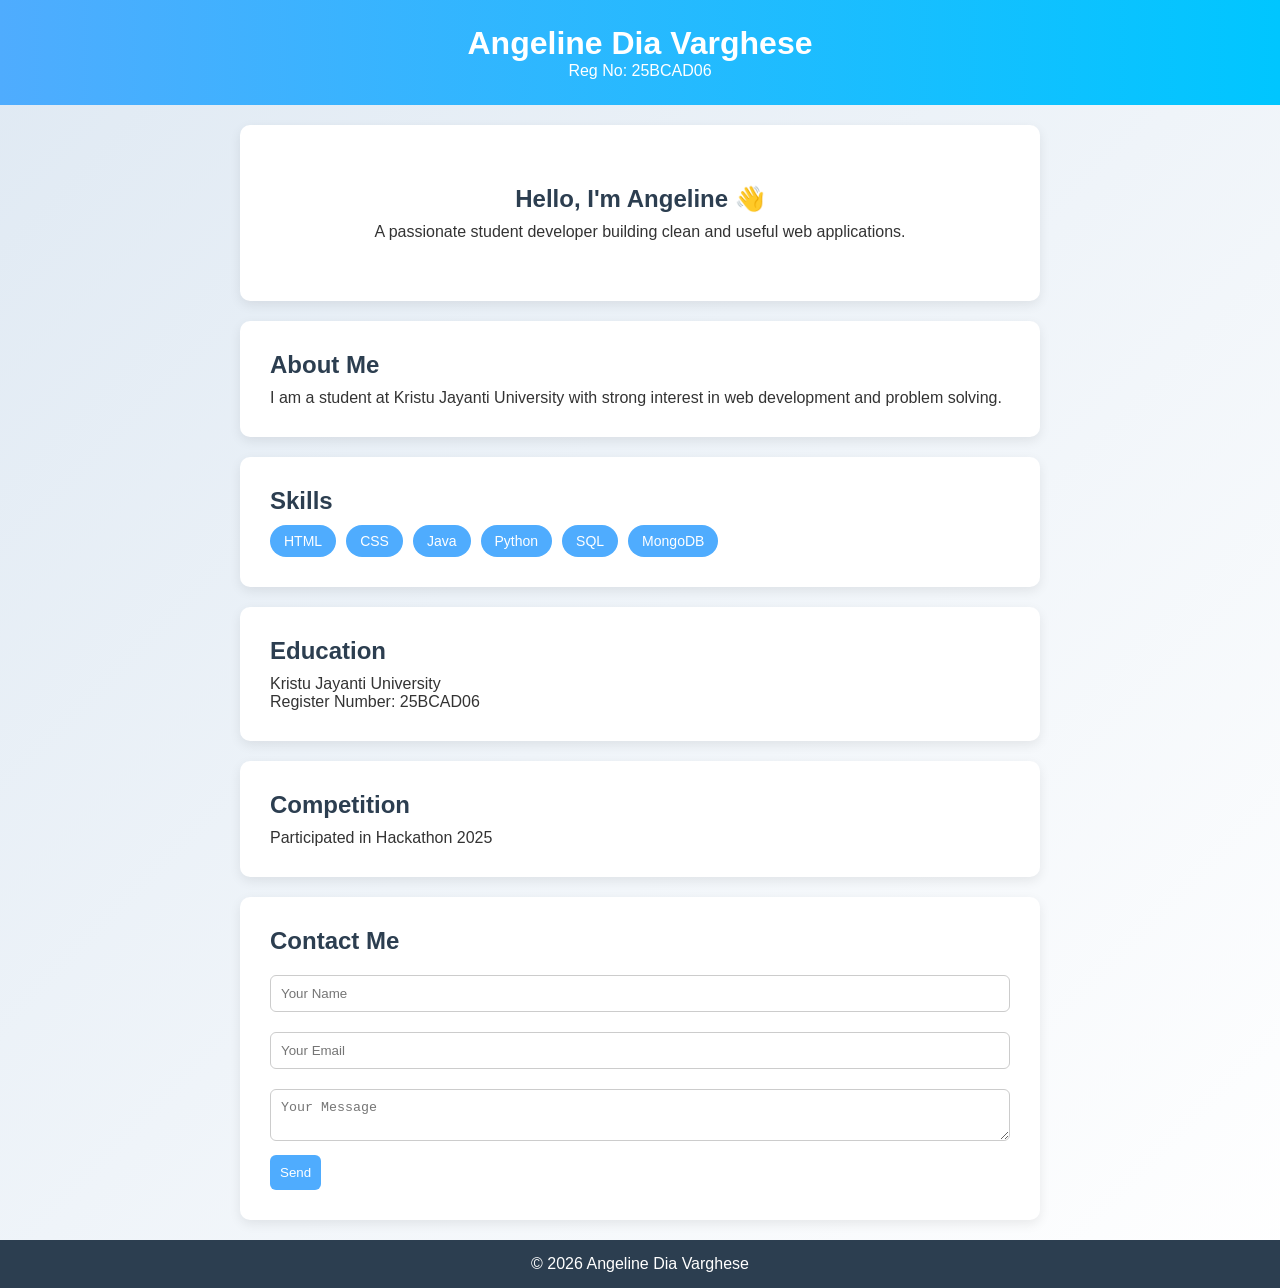
==== templates/aarya.html @ 2c51498a "Add files via upload" ====
<!DOCTYPE html>
<html lang="en">
<head>
    <meta charset="UTF-8">
    <title>Angeline Portfolio</title>
    <link rel="stylesheet" href="/static/style.css">
</head>
<body>

<header>
    <h1>Angeline Dia Varghese </h1>
    <p>Reg No: 25BCAD06</p>
</header>

<section class="hero">
    <h2>Hello, I'm Angeline 👋</h2>
    <p>A passionate student developer building clean and useful web applications.</p>
</section>

<section>
    <h2>About Me</h2>
    <p>I am a student at Kristu Jayanti University with strong interest in web development and problem solving.</p>
</section>

<section>
    <h2>Skills</h2>
    <div class="skills">
        <span>HTML</span>
        <span>CSS</span>
        <span>Java</span>
        <span>Python</span>
        <span>SQL</span>
        <span>MongoDB</span>
    </div>
</section>

<section>
    <h2>Education</h2>
    <p>Kristu Jayanti University</p>
    <p>Register Number: 25BCAD06</p>
</section>

<section>
    <h2>Competition</h2>
    <p>Participated in Hackathon 2025</p>
</section>

<section>
    <h2>Contact Me</h2>
    <form id="contactForm">
        <input type="text" id="name" placeholder="Your Name" required>
        <input type="email" id="email" placeholder="Your Email" required>
        <textarea id="message" placeholder="Your Message" required></textarea>
        <button type="submit">Send</button>
    </form>
    <p id="response"></p>
</section>

<footer>
    <p>© 2026 Angeline Dia Varghese</p>
</footer>

<script src="/static/script.js"></script>
</body>
</html>
---- static/style.css ----
/* Global */
* {
    margin: 0;
    padding: 0;
    box-sizing: border-box;
    transition: all 0.3s ease;
}

body {
    font-family: 'Segoe UI', sans-serif;
    background: linear-gradient(135deg, #dfe9f3, #ffffff);
    color: #333;
}

/* Header */
header {
    background: linear-gradient(90deg, #4facfe, #00c6ff);
    color: white;
    text-align: center;
    padding: 25px;
}

header:hover {
    letter-spacing: 1px;
}

/* Hero Section */
.hero {
    text-align: center;
    padding: 60px 20px;
}

/* Sections (Card Style) */
section {
    background: white;
    margin: 20px auto;
    padding: 30px;
    max-width: 800px;
    border-radius: 10px;
    box-shadow: 0 4px 12px rgba(0,0,0,0.08);

    opacity: 0;
    transform: translateY(20px);
}

/* Hover Lift Effect */
section:hover {
    transform: translateY(-5px);
    box-shadow: 0 8px 18px rgba(0,0,0,0.12);
}

/* Headings */
h2 {
    color: #2c3e50;
    margin-bottom: 10px;
}

/* Skills */
.skills {
    display: flex;
    flex-wrap: wrap;
    gap: 10px;
}

.skills span {
    background: #4facfe;
    color: white;
    padding: 8px 14px;
    border-radius: 20px;
    font-size: 14px;
}

.skills span:hover {
    transform: scale(1.1);
}

/* Form */
form input, form textarea {
    width: 100%;
    margin: 10px 0;
    padding: 10px;
    border: 1px solid #ccc;
    border-radius: 6px;
}

/* Button */
button {
    background: #4facfe;
    color: white;
    padding: 10px;
    border: none;
    border-radius: 6px;
    cursor: pointer;
}

button:hover {
    background: #3a8de0;
    transform: scale(1.05);
}

/* Footer */
footer {
    text-align: center;
    padding: 15px;
    background: #2c3e50;
    color: white;
    margin-top: 20px;
}

/* Animation Keyframes */
@keyframes fadeUp {
    to {
        opacity: 1;
        transform: translateY(0);
    }
}
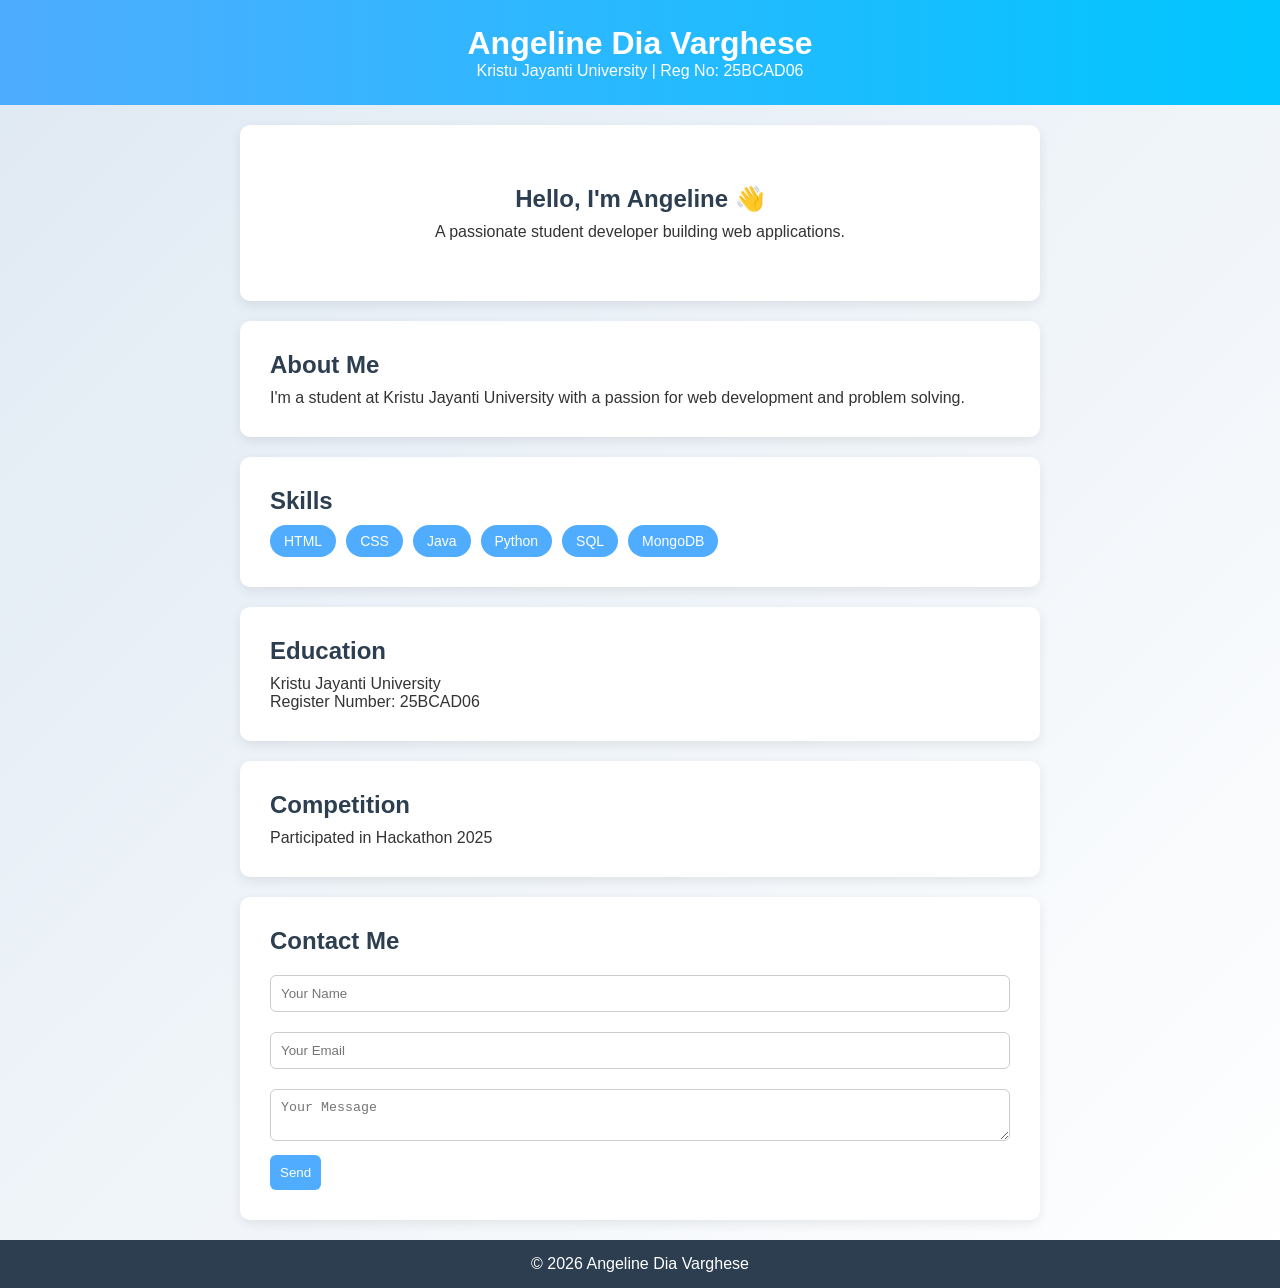
==== commit 785076cd: "Update aarya.html" ====
--- a/templates/aarya.html
+++ b/templates/aarya.html
@@ -2,24 +2,24 @@
 <html lang="en">
 <head>
     <meta charset="UTF-8">
-    <title>Angeline Portfolio</title>
+    <title>Angeline Dia Varghese Portfolio</title>
     <link rel="stylesheet" href="/static/style.css">
 </head>
 <body>
 
 <header>
-    <h1>Angeline Dia Varghese </h1>
-    <p>Reg No: 25BCAD06</p>
+    <h1>Angeline Dia Varghese</h1>
+    <p>Kristu Jayanti University | Reg No: 25BCAD06</p>
 </header>
 
 <section class="hero">
     <h2>Hello, I'm Angeline 👋</h2>
-    <p>A passionate student developer building clean and useful web applications.</p>
+    <p>A passionate student developer building web applications.</p>
 </section>
 
 <section>
     <h2>About Me</h2>
-    <p>I am a student at Kristu Jayanti University with strong interest in web development and problem solving.</p>
+    <p>I'm a student at Kristu Jayanti University with a passion for web development and problem solving.</p>
 </section>
 
 <section>
@@ -62,4 +62,4 @@
 
 <script src="/static/script.js"></script>
 </body>
-</html>+</html>
--- a/static/style.css
+++ b/static/style.css
@@ -113,4 +113,59 @@
         opacity: 1;
         transform: translateY(0);
     }
-}+}
+/* Global */
+* {
+    margin: 0;
+    padding: 0;
+    box-sizing: border-box;
+    transition: all 0.3s ease;
+}
+
+body {
+    font-family: 'Segoe UI', sans-serif;
+    background: linear-gradient(135deg, #dfe9f3, #ffffff);
+    color: #333;
+}
+
+header {
+    background: linear-gradient(90deg, #4facfe, #00c6ff);
+    color: white;
+    text-align: center;
+    padding: 25px;
+}
+
+.hero {
+    text-align: center;
+    padding: 60px 20px;
+}
+
+section {
+    background: white;
+    margin: 20px auto;
+    padding: 30px;
+    max-width: 800px;
+    border-radius: 10px;
+    box-shadow: 0 4px 12px rgba(0,0,0,0.08);
+    opacity: 0;
+    transform: translateY(20px);
+}
+
+section:hover {
+    transform: translateY(-5px);
+    box-shadow: 0 8px 18px rgba(0,0,0,0.12);
+}
+
+h2 { color: #2c3e50; margin-bottom: 10px; }
+
+.skills { display: flex; flex-wrap: wrap; gap: 10px; }
+.skills span { background: #4facfe; color: white; padding: 8px 14px; border-radius: 20px; font-size: 14px; }
+.skills span:hover { transform: scale(1.1); }
+
+form input, form textarea { width: 100%; margin: 10px 0; padding: 10px; border: 1px solid #ccc; border-radius: 6px; }
+button { background: #4facfe; color: white; padding: 10px; border: none; border-radius: 6px; cursor: pointer; }
+button:hover { background: #3a8de0; transform: scale(1.05); }
+
+footer { text-align: center; padding: 15px; background: #2c3e50; color: white; margin-top: 20px; }
+
+@keyframes fadeUp { to { opacity: 1; transform: translateY(0); } }
